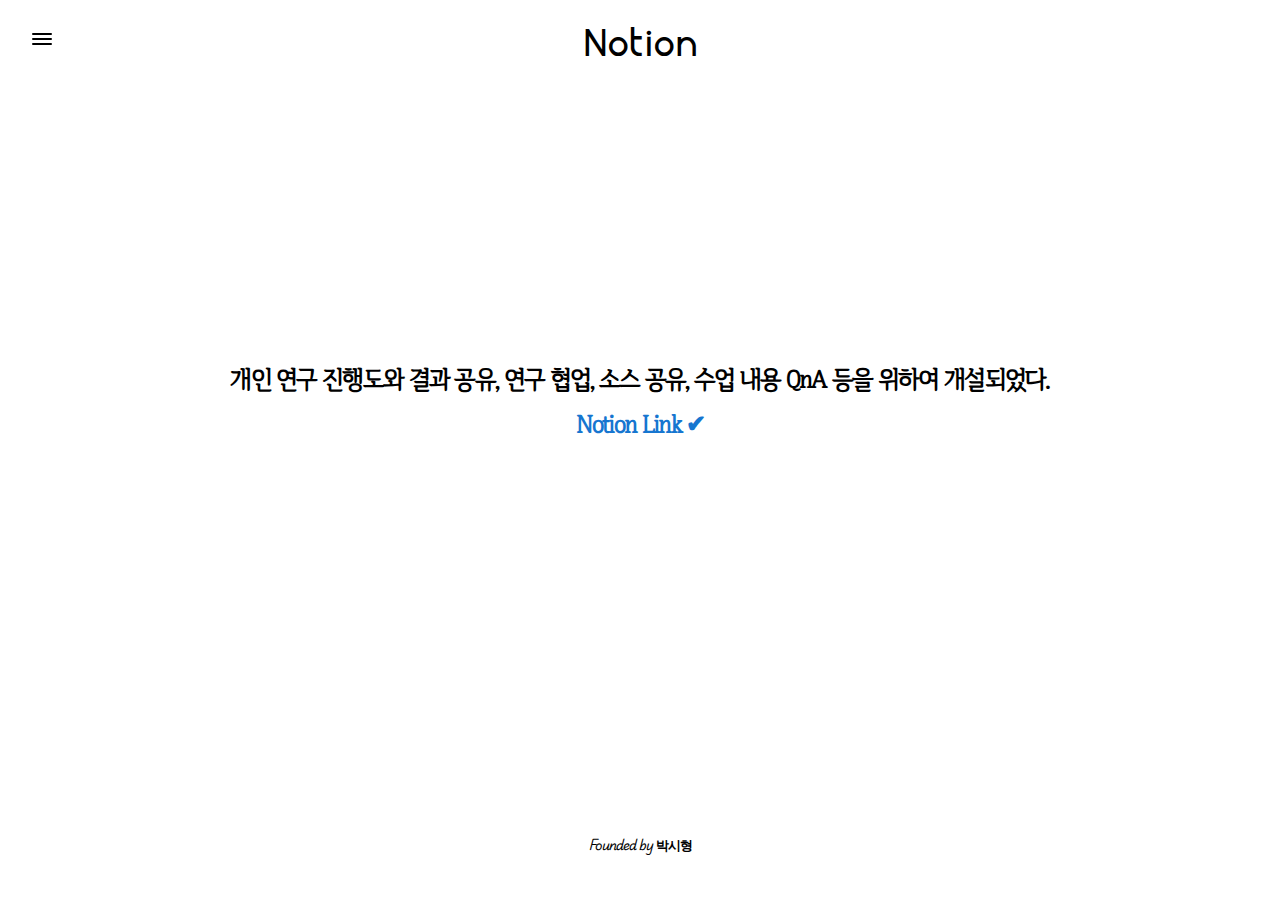
==== index.html @ 3747ff06 "Rename tion.html to index.html" ====
<!DOCTYPE html>
<html lang="en">
<head>
    <meta charset="UTF-8">
    <meta name="viewport" content="width=device-width, initial-scale=1.0">
    <link rel="stylesheet" href="tion.css">
    <link rel="preconnect" href="https://fonts.googleapis.com">
    <link rel="preconnect" href="https://fonts.gstatic.com" crossorigin>
    <link href="https://fonts.googleapis.com/css2?family=Spectral:ital,wght@0,200;0,300;0,400;0,500;0,600;0,700;0,800;1,200;1,300;1,400;1,500;1,600;1,700;1,800&display=swap" rel="stylesheet">
    <link href="https://fonts.googleapis.com/css2?family=Spectral:ital,wght@0,200;0,300;0,400;0,500;0,600;0,700;0,800;1,200;1,300;1,400;1,500;1,600;1,700;1,800&family=Yrsa:ital,wght@0,300..700;1,300..700&display=swap" rel="stylesheet">
    <link href="https://fonts.googleapis.com/css2?family=Playwrite+IS:wght@100..400&display=swap" rel="stylesheet">

    
    <title>Document</title>
</head>
<body>



   

    <div class="menu_icon_box">
            <div class="line1"></div>
            <div class="line2"></div>
            <div class="line3"></div>
    </div>


        

    <div class="box">
        <nav>
            <ul class="box-text">

    
                <li><a href="https://leseunivers.github.io/A-propagator-intr-github.io/">Who we are</a></li>
                <li><a href="https://www.notion.so/ajou-a-propagator/bdd42975463541a7b4cb41f9faf2f6dd?pvs=4" class="Notion">Notion</a></li>
                <li><a href="https://discord.gg/MjHdhjVg" class="Discord">Discord</a></li>
            

            </ul>
        </nav>
    </div>


    

    <h1> 
        <a href="https://www.notion.so/ajou-a-propagator/bdd42975463541a7b4cb41f9faf2f6dd?pvs=4">
            Notion 
        </a>
    </h1>

    <h2>
        개인 연구 진행도와 결과 공유, 연구 협업, 소스 공유, 수업 내용 QnA 등을 위하여 개설되었다.
    </h2>

    <h2 class="link">
        <a href="https://www.notion.so/ajou-a-propagator/bdd42975463541a7b4cb41f9faf2f6dd?pvs=4" class="link"> Notion Link ✔ </a>
    </h2>

    <h2 class="founder">
        Founded by 박시형
    </h2>

    

    <script>
        let menu_icon_box = document.querySelector(".menu_icon_box");
        let box = document.querySelector(".box");



        menu_icon_box.onclick = function() {
            menu_icon_box.classList.toggle("active");
            box.classList.toggle("active");
        }

        document.onclick = function(e) {
            if (!menu_icon_box.contains(e.target) && !box.contains(e.target)) {
                menu_icon_box.classList.remove("active");
            box.classList.remove("active");
            }
        }
    </script>
</body>
</html>
---- tion.css ----
* {
    padding: 0;
    margin: 0;
}

body {

    width: 100%;
    height: 100vh;

}

@font-face {
    font-family: "Ajou";
    src: url(AjouTTF.ttf)

}

@font-face {
    font-family: "Canela2";
    src: url(canela_bold.otf)
}

@font-face {
    font-family: "Iropke";
    src: url(IropkeBatangM.otf)
}


.box {

    width: fit-content;
    height: 100vh;
    background-color: rgb(255, 255, 255);
    position: absolute;
    text-align: left;
    z-index: 1;
    opacity: 0;
    left: -500px;
    pointer-events: none;
    transition: 0.3s;

}


.active.box {
    opacity: 1;
    left: 0px;
    pointer-events: visible;
}


.menu_icon_box {

    z-index: 2;
    width: fit-content;
    height: auto;
    background-color: white;
    margin: 30px;
    position: absolute;
    border-radius: 4px;
    cursor: pointer;
}

.line1, .line2, .line3 {
    width: 20px;
    height: 2px;
    margin: 3px 2px;
    background-color: black;
    border-radius: 30px;
}

.active .line1 {
    transform: translate(0px, 5px)rotate(45deg);
}
.active .line2 {
    opacity: 0;
}
.active .line3 {
    transform: translate(0px, -5px)rotate(-45deg);
}

nav {
    padding-top: 100px;
}

nav ul {
    margin: 0px 30px;
}

nav ul li {
    list-style: none;
    margin-bottom: 30px;
    transition: 0.3s;
}

nav ul li:hover {
    background-color: antiquewhite;
    border-radius: 8px;
}

nav ul li a {
    color: black;
    padding: 10px 20px;
    display: block;
    
}

.box-text {

    font-family: "Ajou";
    font-size: 2vmax;
}


h1 {
    
    padding-top: 3cqh;
    width: 100%;
    text-align: center;
    justify-content: center;
    word-spacing: normal;
    font-family: "Canela", "Canela2";
    font-size: 3vmax;

} 


h2 {

    text-align: center;
    justify-content: center;
    word-spacing: normal;
    font-family: "Iropke";
    position: absolute;
    width: 100%;
    margin-top: 33vh;
    letter-spacing: -1.7px;
    

}

.link {
    padding-top: 5vh;
    color: rgb(22, 118, 208);
}

.founder {
    font-size: 1vmax;
    bottom: 5vh;
    font-family: "PlayWrite IS";
    letter-spacing: -1px;
}




h3 {

    font-family: "Ajou";
    text-align: center;
    word-spacing: normal;
    font-size: 1.3vmax;
    position: absolute;
    bottom: 49vh;
    width: 100%;

}


a {
    text-decoration: none;
    color: black;
}
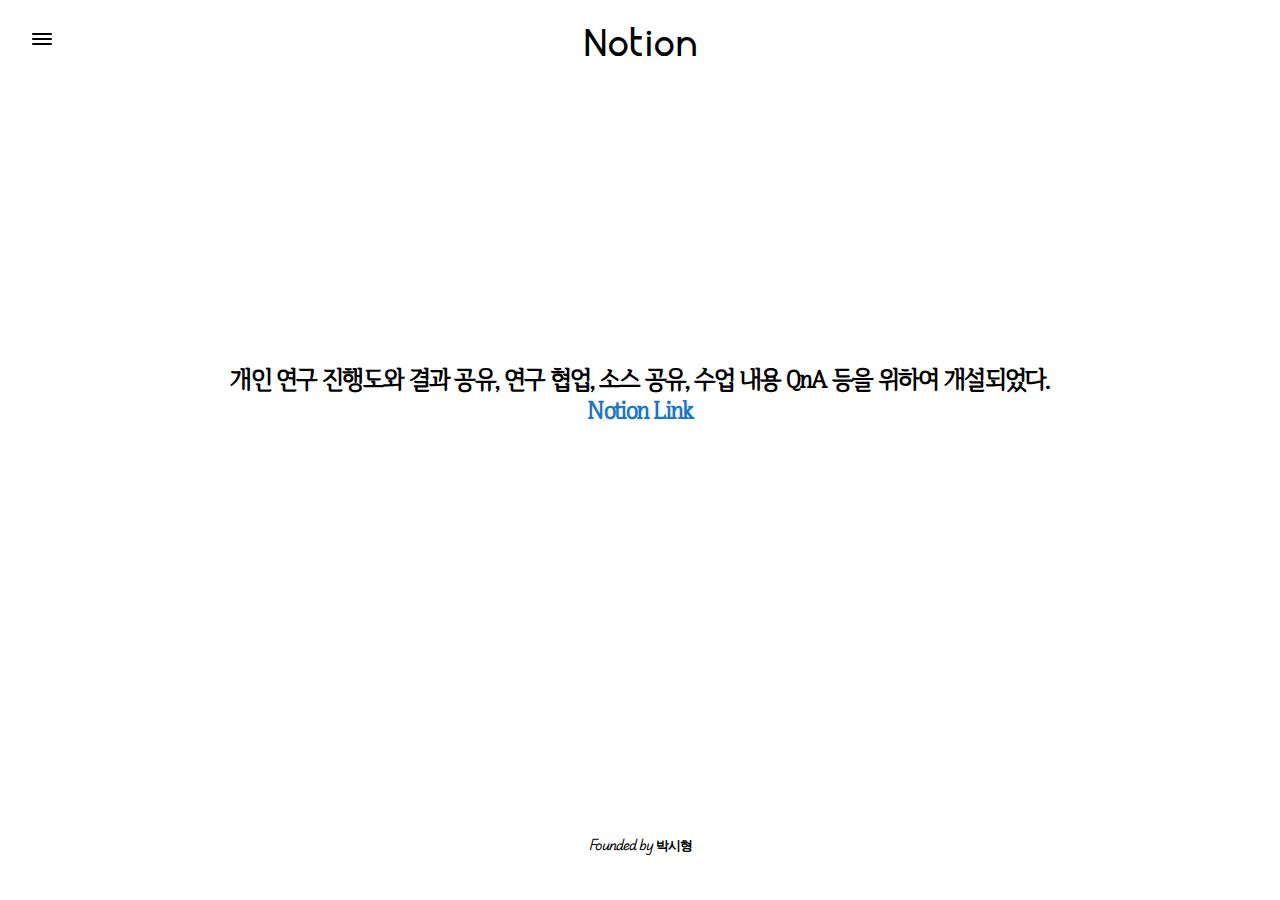
==== commit e0b70409: "Update index.html" ====
--- a/index.html
+++ b/index.html
@@ -51,13 +51,15 @@
         </a>
     </h1>
 
-    <h2>
-        개인 연구 진행도와 결과 공유, 연구 협업, 소스 공유, 수업 내용 QnA 등을 위하여 개설되었다.
-    </h2>
+    <div>
 
-    <h2 class="link">
-        <a href="https://www.notion.so/ajou-a-propagator/bdd42975463541a7b4cb41f9faf2f6dd?pvs=4" class="link"> Notion Link ✔ </a>
-    </h2>
+        <h2>
+            개인 연구 진행도와 결과 공유, 연구 협업, 소스 공유, 수업 내용 QnA 등을 위하여 개설되었다. <br> <a href="https://www.notion.so/ajou-a-propagator/bdd42975463541a7b4cb41f9faf2f6dd?pvs=4" class="link">Notion Link</a>
+        </h2>
+        
+    </div>
+
+    
 
     <h2 class="founder">
         Founded by 박시형
--- a/tion.css
+++ b/tion.css
@@ -109,7 +109,7 @@
 .box-text {
 
     font-family: "Ajou";
-    font-size: 2vmax;
+    font-size: 1.7vmax;
 }
 
 
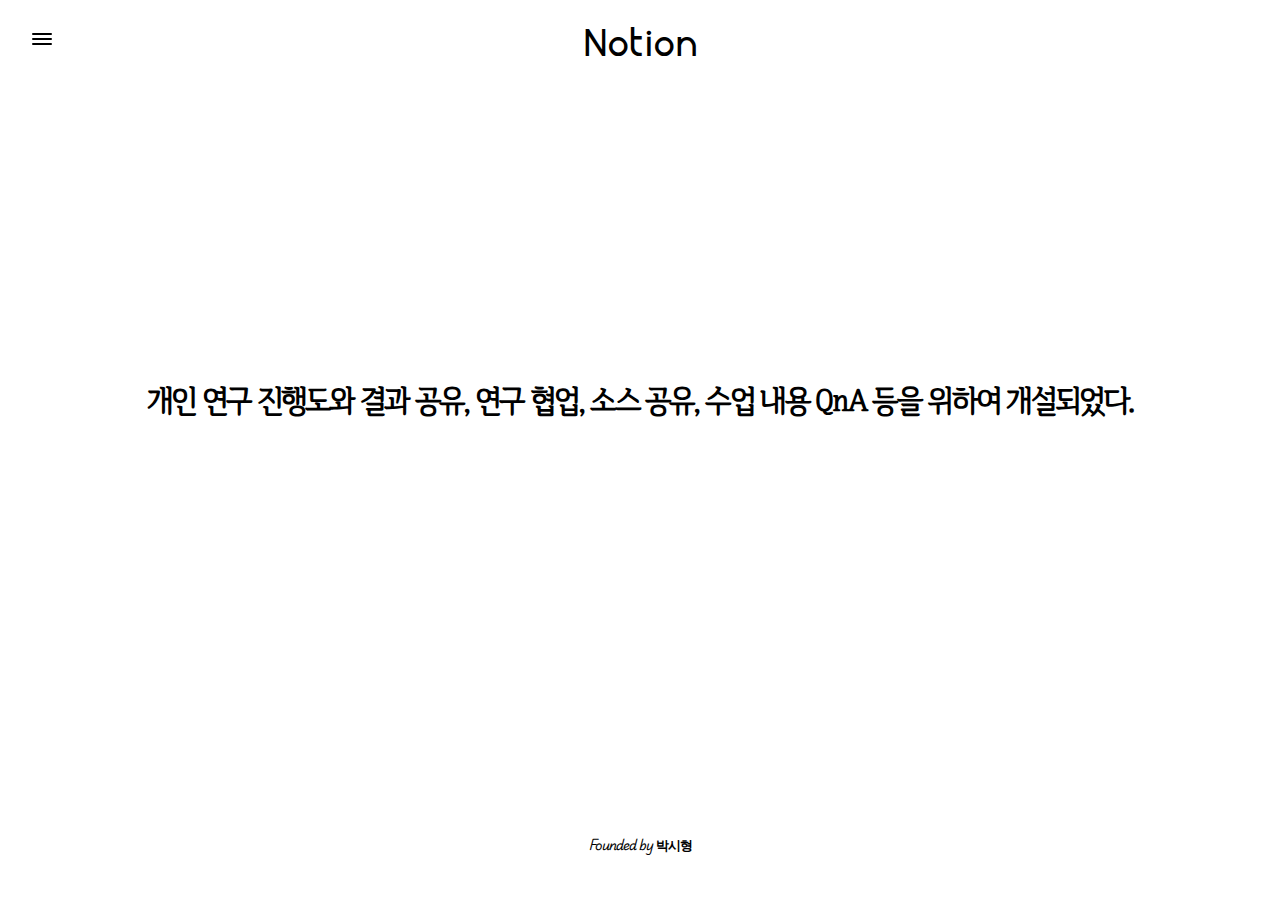
==== commit 63d9b1a7: "Update index.html" ====
--- a/index.html
+++ b/index.html
@@ -54,7 +54,7 @@
     <div>
 
         <h2>
-            개인 연구 진행도와 결과 공유, 연구 협업, 소스 공유, 수업 내용 QnA 등을 위하여 개설되었다. <br> <a href="https://www.notion.so/ajou-a-propagator/bdd42975463541a7b4cb41f9faf2f6dd?pvs=4" class="link">Notion Link</a>
+            개인 연구 진행도와 결과 공유, 연구 협업, 소스 공유, 수업 내용 QnA 등을 위하여 개설되었다.
         </h2>
         
     </div>
--- a/tion.css
+++ b/tion.css
@@ -114,7 +114,7 @@
 
 
 h1 {
-    
+
     padding-top: 3cqh;
     width: 100%;
     text-align: center;
@@ -134,16 +134,19 @@
     font-family: "Iropke";
     position: absolute;
     width: 100%;
-    margin-top: 33vh;
+    margin-top: 35vh;
     letter-spacing: -1.7px;
+    font-size: 2.3vmax;
     
 
 }
 
 .link {
-    padding-top: 5vh;
-    color: rgb(22, 118, 208);
+    font-size: 1.7vmax;
+    color: rgb(64, 70, 255);
 }
+
+
 
 .founder {
     font-size: 1vmax;
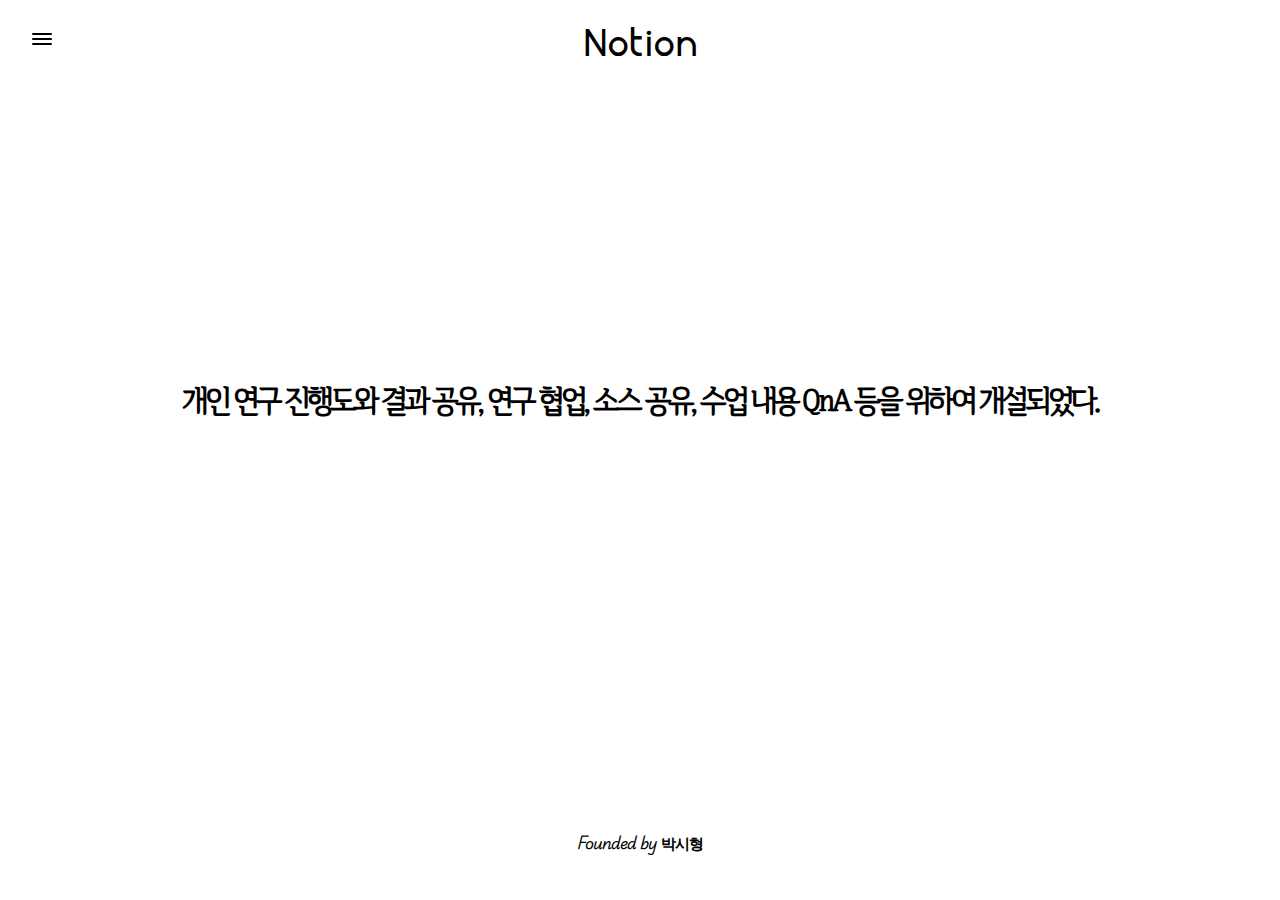
==== commit c99f31c6: "Update index.html" ====
--- a/index.html
+++ b/index.html
@@ -33,7 +33,7 @@
             <ul class="box-text">
 
     
-                <li><a href="https://leseunivers.github.io/A-propagator-intr-github.io/">Who we are</a></li>
+                <li><a href="https://leseunivers.github.io/A-propagator-intr.github.io/">Who we are</a></li>
                 <li><a href="https://www.notion.so/ajou-a-propagator/bdd42975463541a7b4cb41f9faf2f6dd?pvs=4" class="Notion">Notion</a></li>
                 <li><a href="https://discord.gg/MjHdhjVg" class="Discord">Discord</a></li>
             
--- a/tion.css
+++ b/tion.css
@@ -110,6 +110,7 @@
 
     font-family: "Ajou";
     font-size: 1.7vmax;
+    letter-spacing: -0.5px;
 }
 
 
@@ -135,7 +136,7 @@
     position: absolute;
     width: 100%;
     margin-top: 35vh;
-    letter-spacing: -1.7px;
+    letter-spacing: -2.97px;
     font-size: 2.3vmax;
     
 
@@ -143,13 +144,13 @@
 
 .link {
     font-size: 1.7vmax;
-    color: rgb(64, 70, 255);
+    color: rgb(0, 23, 194);
 }
 
 
 
 .founder {
-    font-size: 1vmax;
+    font-size: 1.2vmax;
     bottom: 5vh;
     font-family: "PlayWrite IS";
     letter-spacing: -1px;
